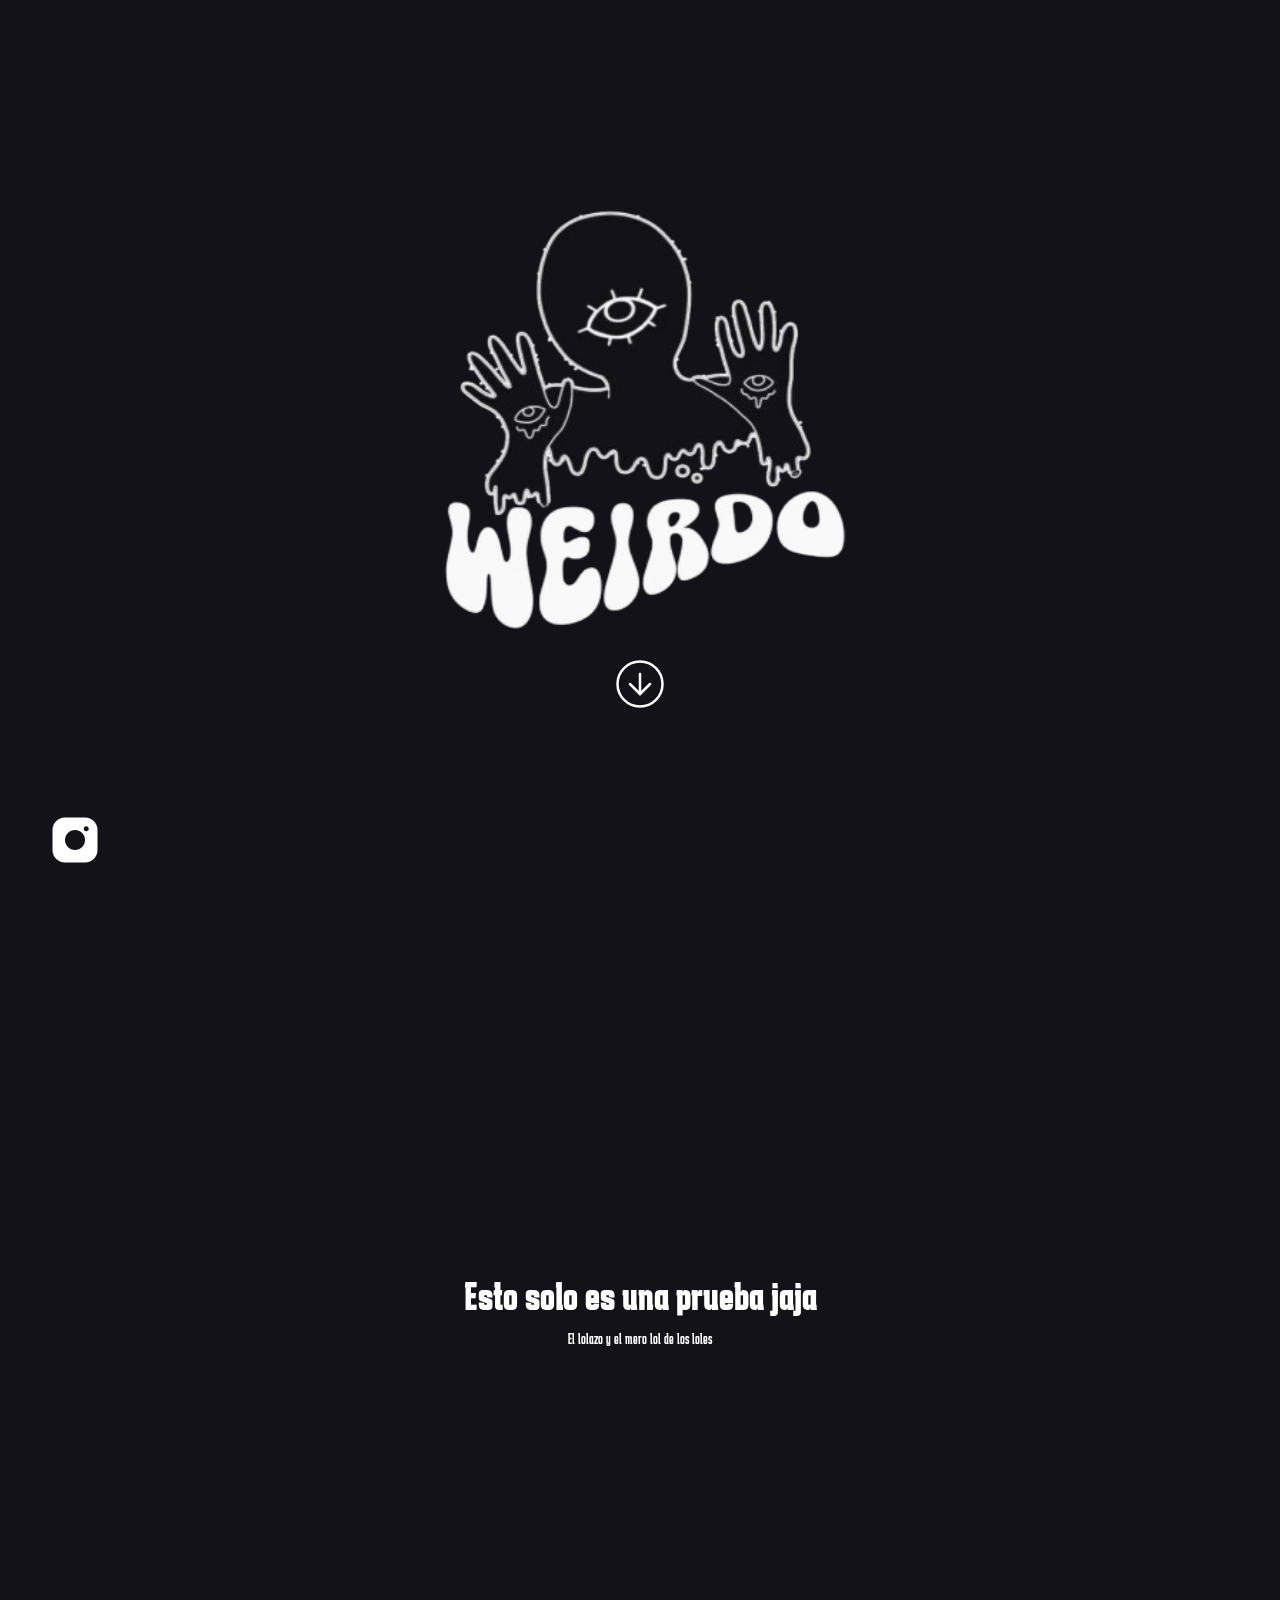
==== index.html @ b2fe61b8 "eliminado mensaje de git" ====
<!DOCTYPE html>
<html lang="en">

<head>
    <meta charset="UTF-8">
    <meta name="viewport" content="width=device-width, initial-scale=1.0">
    <link rel="stylesheet" href="css/normalize.css">
    <link rel="stylesheet" href="style.css">
    <title>Weirdo.Shh</title>
    <link rel="preconnect" href="https://fonts.googleapis.com">
    <link rel="preconnect" href="https://fonts.gstatic.com" crossorigin>
    <link href="https://fonts.googleapis.com/css2?family=Karantina:wght@300;400;700&display=swap" rel="stylesheet">
</head>

<body>
    <!-- Instagram lock-->
    <div>
        <a href="https://www.instagram.com/weirdo.shh/" class="instagram">
            <img class="instagram_image" src="img/icons/instagram.png" alt="instagram">
        </a>
    </div>
    <!-- Landing logo -->
    <section class="landing">
        <img src="img/logo-removebg-preview.png" alt="landing_logo" class="landing_logo">
        <a href="#main" class="landing_boton">
            <svg xmlns="http://www.w3.org/2000/svg" width="60" height="60" viewBox="0 0 24 24" fill="none"
                stroke="currentColor" stroke-width="1" stroke-linecap="round" stroke-linejoin="round"
                class="icon icon-tabler icons-tabler-outline icon-tabler-circle-arrow-down">
                <path stroke="none" d="M0 0h24v24H0z" fill="none" />
                <path d="M3 12a9 9 0 1 0 18 0a9 9 0 0 0 -18 0" />
                <path d="M8 12l4 4" />
                <path d="M12 8v8" />
                <path d="M16 12l-4 4" />
            </svg>
        </a>
    </section>
    <header>
        <nav>
            <img src="img/Weirdo_logo-removebg-preview.png" alt="">
            <a class = "Sobre Nosotros" href="#">Sobre nosotros</a>
            <a class = "" href="#">Productos</a>
            <a class = "Sobre Nosotros" href="#">Buscar</a>
            <a class = "Sobre Nosotros" href="#">Inicio</a>
            <a class = "Sobre Nosotros" href="#">
                <img src="img/icons/shopping-bag.png">
            </a>
        </nav>
    </header>
    <main id="main" class="contenedor">
        <h1>Esto solo es una prueba jaja</h1>
        <p>El lolazo y el mero lol de los loles</p>
    </main>
    <footer>
    </footer>
</body>

</html>
---- style.css ----
:root {
    --primarino: #131218;
    --blanco: #FFF;
    --negro: #000;

    --fuentePrincipal: 'Karantina', cursive;
}

/* apply a natural box layout model to all elements, but allowing components to change */
html {
    box-sizing: border-box;
    font-size: 62.5%;
}

*,
*:before,
*:after {
    box-sizing: inherit;
}
/*Globales*/
body{
    background-color: var(--primarino);
    font-family: var(--fuentePrincipal);
    font-size: 1.6rem;
    line-height: 1.5rem;
    margin: 0; 
    padding: 0;
    color: white;
    scroll-behavior: smooth;
}

a {
    text-decoration: none;
    color: var(--blanco);
}

p{
    color: var(--blanco);
    display: flex; 
    justify-content: center;
}

img{
    max-width: 100%;
}

h1, h2, h3 {
    text-align: center;
    color: var(--blanco);
}

h1 {font-size: 4rem; }
h2 {font-size: 3.2rem; }
h3 {font-size: 2.4rem; }

/*Logo de instagram*/

.instagram {
    position: fixed; 
    bottom: 3rem; 
    left: 4.5rem;
    width: 6rem;
    height: 6rem;
}

.instagram-image {
    width: 50%;
    height: auto; 
    transition: transform 1s ease-in-out;
}

.instagram:hover {
    transform: scale(1.1);
}

/* Sección de Landing */

.landing {
    width: 100%;
    height: 100vh;
    display: flex;
    flex-direction: column;
    justify-content: center;
    align-items: center;
    position: relative;
    z-index: 10;
    transition: opacity 1s ease-in-out;
}

.landing_logo {
    width: 45rem;
    height: 45rem;
}

.landing_boton {
    background-color: none;
    border: none; 
    cursor: pointer;
    margin-top: 2rem;
    animation: bounce 1.5s infinite; 
}

.landing_boton svg {
    width: 6rem;
    height: 6rem; 
    transition: transform 1s;
}

.landing_boton:hover svg{
    transform: scale(1.1);
}

/*animación de la flecha*/

@keyframes bounce {
    0%, 100% { transform: translateY(0);}
    50% {transform: translateY(5px); }
}

header {
    background: rgba(0,0,0,0.8);
    padding: 1rem; 
    width: 100%;
    position: relative;
    top: 0rem; 
    opacity: 0;
    transform: translateY(-5rem);
    transition: opacity 1s ease-in-out, transform 1s ease-in-out;
    z-index: 50;
}

.contenedor {
    min-height: 200vh; 
    padding-top: 10rem; 
}

/*Muestra el header cuando se navega a #main */

/* Transiciones suaves */
/* Hace que la landing desaparezca con efecto de deslizamiento */
#main:target ~ .landing {
    transform: translateY(-100%);
    opacity: 0;
    pointer-events: none;
}

/* Hace que el header aparezca con fade-in y deslizamiento */
#main:target ~ header {
    opacity: 1;
    transform: translateY(0);
    position: fixed; /* Se mantiene en la parte superior */
    top: 0;
    left: 0;
    width: 100%;
    z-index: 50;
}
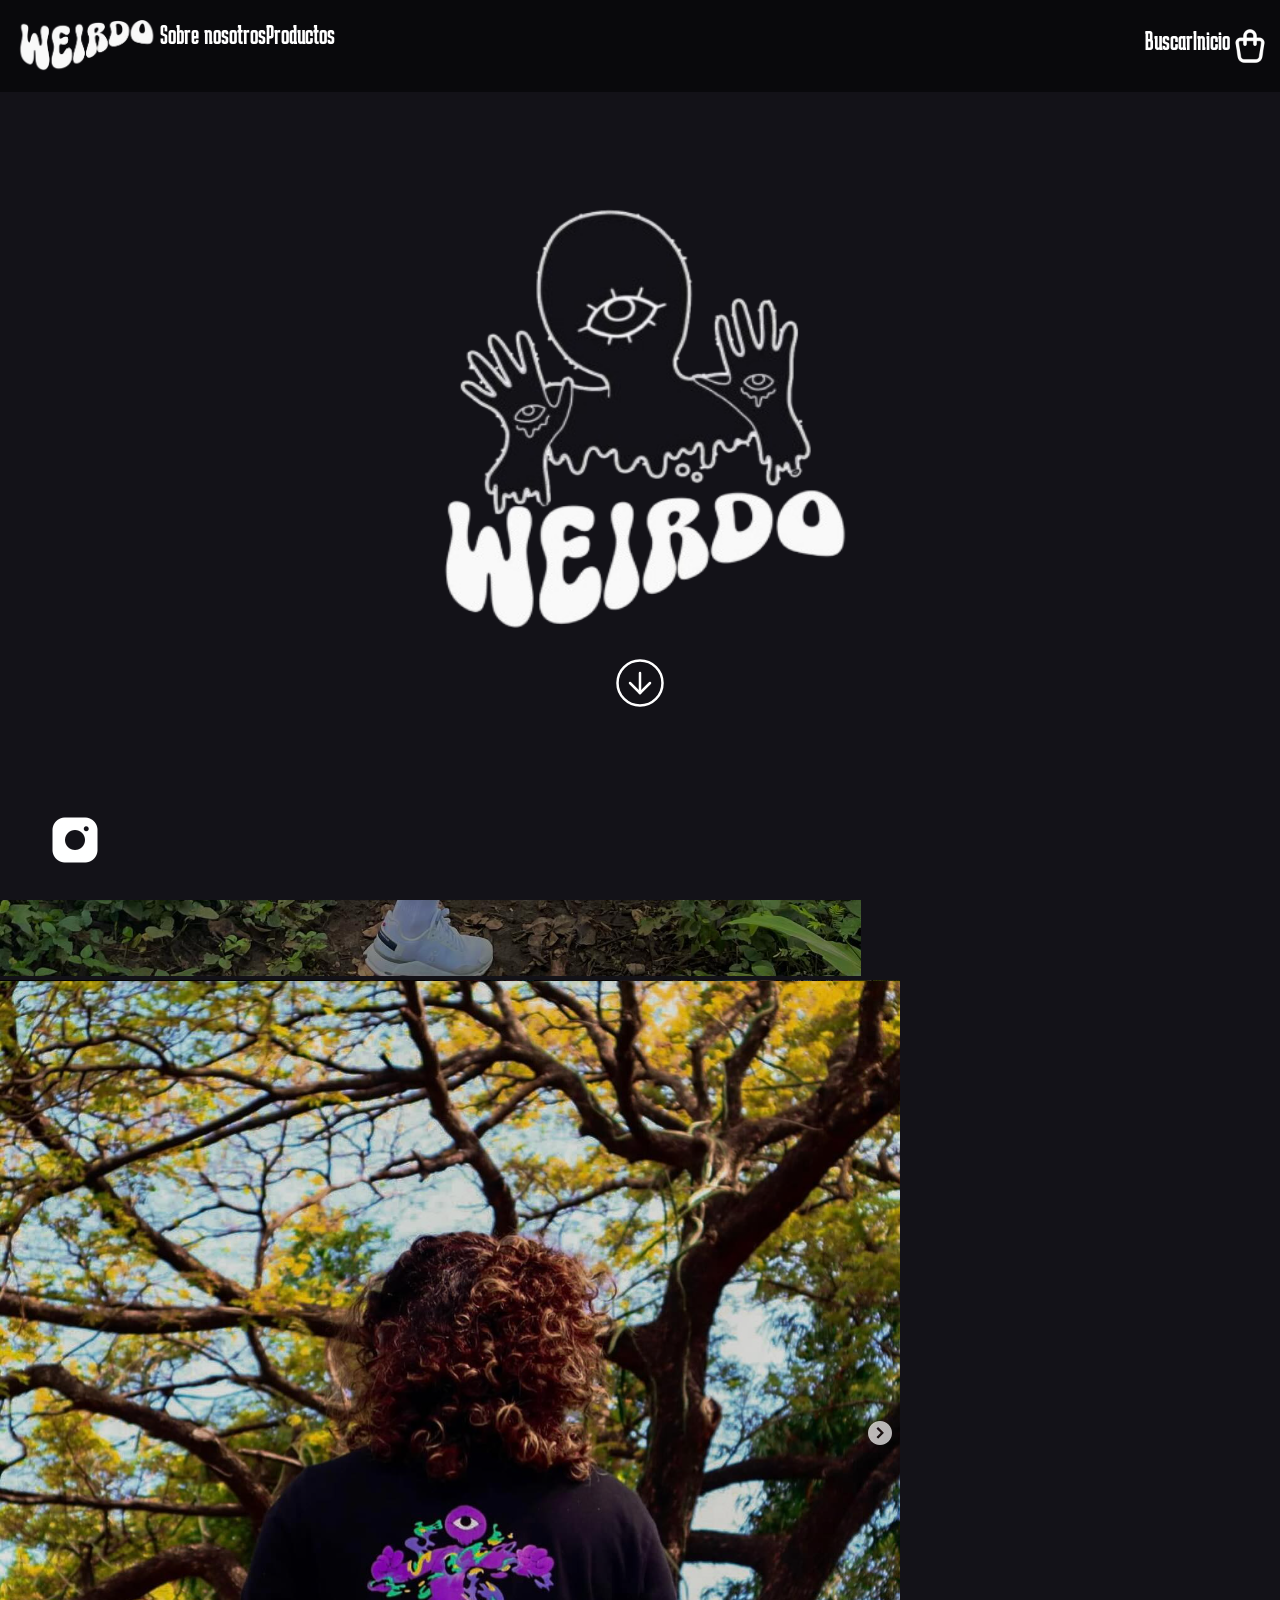
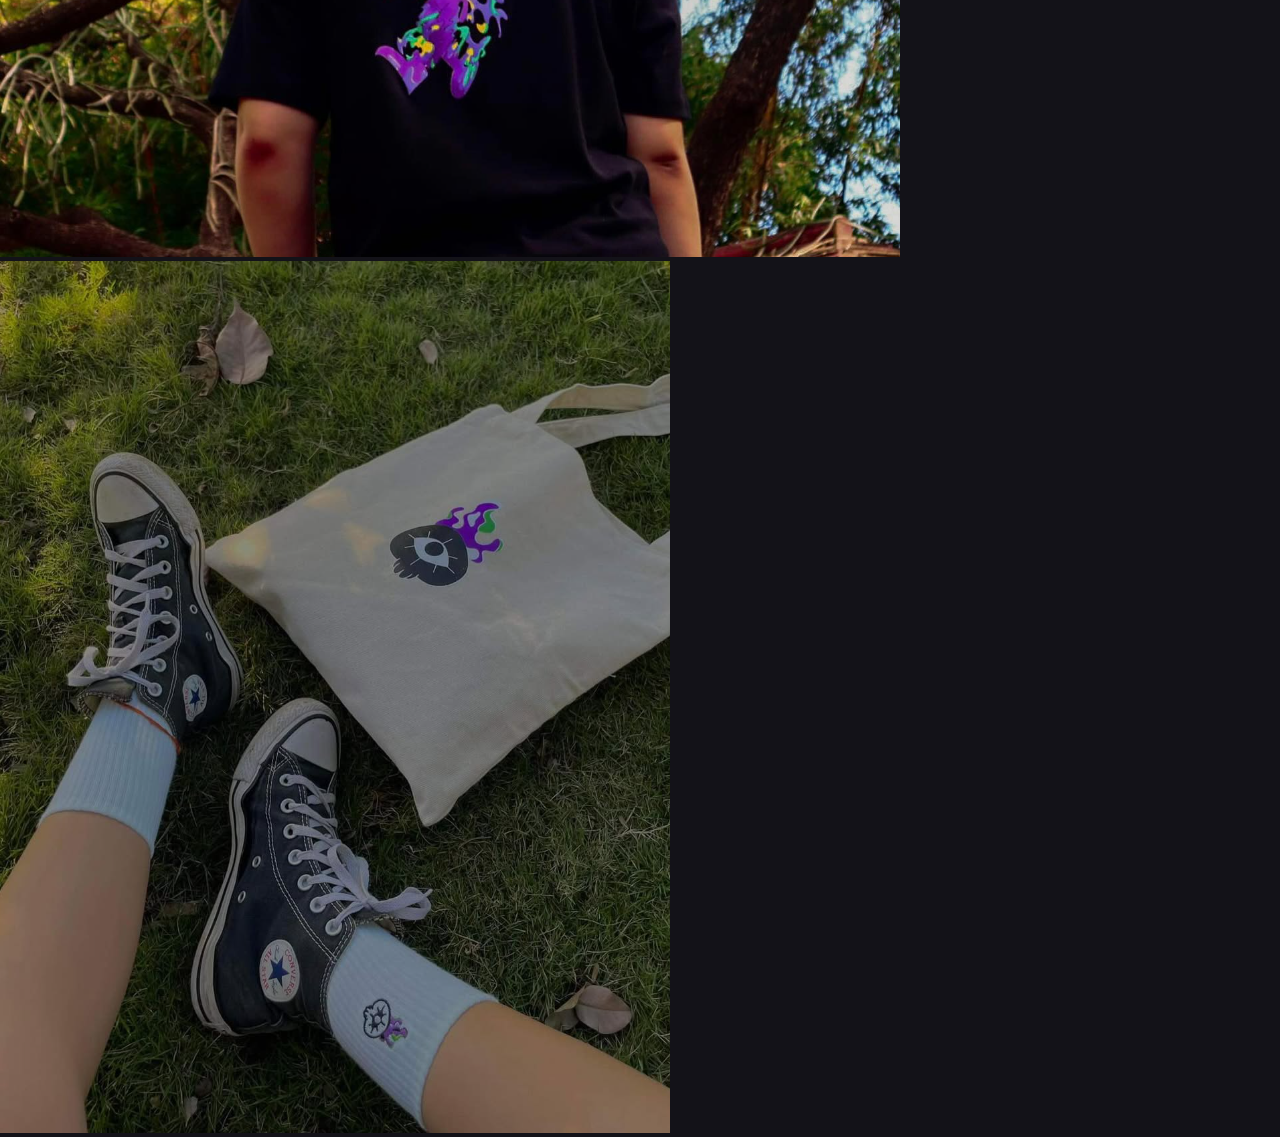
==== commit d2ff3e62: "modificado el header y la disposición del landing page" ====
--- a/index.html
+++ b/index.html
@@ -16,11 +16,11 @@
     <!-- Instagram lock-->
     <div>
         <a href="https://www.instagram.com/weirdo.shh/" class="instagram">
-            <img class="instagram_image" src="img/icons/instagram.png" alt="instagram">
+            <img class="instagram_image" src="img/icons/instagram.png" alt="enlace-instagram">
         </a>
     </div>
     <!-- Landing logo -->
-    <section class="landing">
+    <section class="landing" id = "landing">
         <img src="img/logo-removebg-preview.png" alt="landing_logo" class="landing_logo">
         <a href="#main" class="landing_boton">
             <svg xmlns="http://www.w3.org/2000/svg" width="60" height="60" viewBox="0 0 24 24" fill="none"
@@ -33,22 +33,40 @@
                 <path d="M16 12l-4 4" />
             </svg>
         </a>
+        <div>
+            <a href="https://www.instagram.com/weirdo.shh/" class="instagram">
+                <img class="instagram_image" src="img/icons/instagram.png" alt="enlace-instagram">
+            </a>
+        </div>
     </section>
     <header>
-        <nav>
-            <img src="img/Weirdo_logo-removebg-preview.png" alt="">
-            <a class = "Sobre Nosotros" href="#">Sobre nosotros</a>
-            <a class = "" href="#">Productos</a>
-            <a class = "Sobre Nosotros" href="#">Buscar</a>
-            <a class = "Sobre Nosotros" href="#">Inicio</a>
-            <a class = "Sobre Nosotros" href="#">
-                <img src="img/icons/shopping-bag.png">
-            </a>
+        <nav class = "barra-navegacion">
+            <div class = "seccion-1">
+                <img class = "weirdo-logo" src="img/Weirdo_logo-removebg-preview.png" alt="">
+                <a class = "sobre-nosotros" href="#">Sobre nosotros</a>
+                <a class = "productos" href="#">Productos</a>
+            </div>
+            <div class = "seccion-2">
+                <a class = "buscar" href="#">Buscar</a>
+                <a class = "inicio" href="#">Inicio</a>
+                <a class = "carrito" href="#">
+                    <img src="img/icons/shopping-bag.png">
+                </a>
+            </div>
         </nav>
     </header>
-    <main id="main" class="contenedor">
-        <h1>Esto solo es una prueba jaja</h1>
-        <p>El lolazo y el mero lol de los loles</p>
+    <main id="main-content" class="contenedor">
+        <section class = "contenido-principal">
+            <a href="#">
+                <img src="img/canva 3.png" alt="">
+            </a>
+            <a href="#">
+                <img src="img/canva 1.png" alt="">
+            </a>
+            <a href="#">
+                <img src="img/canva 4.png" alt="">
+            </a>
+        </section>
     </main>
     <footer>
     </footer>
--- a/style.css
+++ b/style.css
@@ -10,6 +10,7 @@
 html {
     box-sizing: border-box;
     font-size: 62.5%;
+    scroll-behavior: smooth;
 }
 
 *,
@@ -19,19 +20,18 @@
 }
 /*Globales*/
 body{
+    margin: 0;
+    padding: 0;
     background-color: var(--primarino);
     font-family: var(--fuentePrincipal);
+    color: var(--blanco);
     font-size: 1.6rem;
-    line-height: 1.5rem;
-    margin: 0; 
-    padding: 0;
-    color: white;
-    scroll-behavior: smooth;
 }
 
 a {
     text-decoration: none;
     color: var(--blanco);
+    font-size: 2.8rem;
 }
 
 p{
@@ -69,21 +69,21 @@
     transition: transform 1s ease-in-out;
 }
 
-.instagram:hover {
+.instagram:hover .instagram_image{
     transform: scale(1.1);
 }
 
 /* Sección de Landing */
 
 .landing {
+    position: fixed;
     width: 100%;
     height: 100vh;
     display: flex;
-    flex-direction: column;
     justify-content: center;
     align-items: center;
-    position: relative;
-    z-index: 10;
+    flex-direction: column;
+    background-color: var(--primarino);
     transition: opacity 1s ease-in-out;
 }
 
@@ -93,8 +93,6 @@
 }
 
 .landing_boton {
-    background-color: none;
-    border: none; 
     cursor: pointer;
     margin-top: 2rem;
     animation: bounce 1.5s infinite; 
@@ -103,7 +101,7 @@
 .landing_boton svg {
     width: 6rem;
     height: 6rem; 
-    transition: transform 1s;
+    transition: transform 0.5 ease-in-out;
 }
 
 .landing_boton:hover svg{
@@ -117,16 +115,27 @@
     50% {transform: translateY(5px); }
 }
 
+/*header */
+
 header {
-    background: rgba(0,0,0,0.8);
+    background: rgba(0,0,0,0.5); 
+    width: 100%;
+    position: fixed;
+    top: 0; 
     padding: 1rem; 
-    width: 100%;
-    position: relative;
-    top: 0rem; 
-    opacity: 0;
-    transform: translateY(-5rem);
-    transition: opacity 1s ease-in-out, transform 1s ease-in-out;
     z-index: 50;
+}
+
+header .barra-navegacion {
+    display: flex;
+    justify-content: space-between;
+    align-items: center;
+    padding: 1rem 0;
+}
+
+.carrito {
+    height: 4rem;
+    width: 4rem;
 }
 
 .contenedor {
@@ -134,23 +143,19 @@
     padding-top: 10rem; 
 }
 
-/*Muestra el header cuando se navega a #main */
-
-/* Transiciones suaves */
-/* Hace que la landing desaparezca con efecto de deslizamiento */
-#main:target ~ .landing {
-    transform: translateY(-100%);
-    opacity: 0;
-    pointer-events: none;
+.seccion-1{
+    display: flex;
+}
+.seccion-2{
+    display: flex;
+}
+.seccion-1 .weirdo-logo {
+    width: 15rem;
+    height: auto;
 }
 
-/* Hace que el header aparezca con fade-in y deslizamiento */
-#main:target ~ header {
-    opacity: 1;
-    transform: translateY(0);
-    position: fixed; /* Se mantiene en la parte superior */
-    top: 0;
-    left: 0;
+.seccion-2 .carrito img{
     width: 100%;
-    z-index: 50;
-}+    height: auto;
+}
+
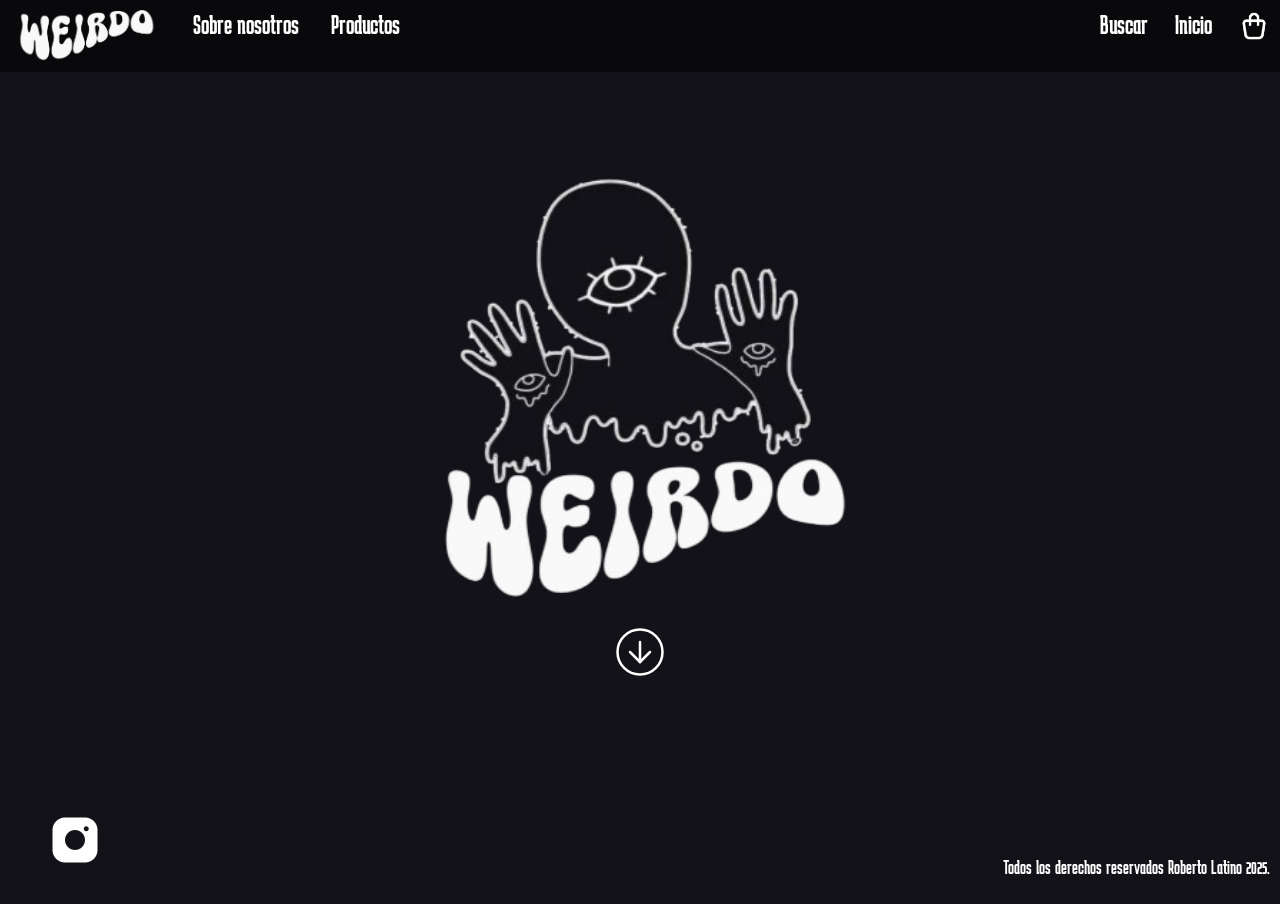
==== commit b9735c6f: "añadiendo el grid principal, corrigiendo el estilo del splashscreen y corrigiendo la organización de" ====
--- a/index.html
+++ b/index.html
@@ -5,7 +5,7 @@
     <meta charset="UTF-8">
     <meta name="viewport" content="width=device-width, initial-scale=1.0">
     <link rel="stylesheet" href="css/normalize.css">
-    <link rel="stylesheet" href="style.css">
+    <link rel="stylesheet" href="CSS/style.css">
     <title>Weirdo.Shh</title>
     <link rel="preconnect" href="https://fonts.googleapis.com">
     <link rel="preconnect" href="https://fonts.gstatic.com" crossorigin>
@@ -13,57 +13,64 @@
 </head>
 
 <body>
-    <!-- Instagram lock-->
-    <div>
-        <a href="https://www.instagram.com/weirdo.shh/" class="instagram">
-            <img class="instagram_image" src="img/icons/instagram.png" alt="enlace-instagram">
-        </a>
-    </div>
-    <!-- Landing logo -->
-    <section class="landing" id = "landing">
-        <img src="img/logo-removebg-preview.png" alt="landing_logo" class="landing_logo">
-        <a href="#main" class="landing_boton">
-            <svg xmlns="http://www.w3.org/2000/svg" width="60" height="60" viewBox="0 0 24 24" fill="none"
-                stroke="currentColor" stroke-width="1" stroke-linecap="round" stroke-linejoin="round"
-                class="icon icon-tabler icons-tabler-outline icon-tabler-circle-arrow-down">
-                <path stroke="none" d="M0 0h24v24H0z" fill="none" />
-                <path d="M3 12a9 9 0 1 0 18 0a9 9 0 0 0 -18 0" />
-                <path d="M8 12l4 4" />
-                <path d="M12 8v8" />
-                <path d="M16 12l-4 4" />
-            </svg>
-        </a>
-        <div>
+    <!--splashscreen-->
+    <section class = "splashscreen">
+        <!--landing logo -->
+        <div class="logo">
+            <img src="img/logo-removebg-preview.png" alt="logotipo" class="logo_img">
+            <a href="#main" class="logo_boton">
+                <svg xmlns="http://www.w3.org/2000/svg" width="60" height="60" viewBox="0 0 24 24" fill="none"
+                    stroke="currentColor" stroke-width="1" stroke-linecap="round" stroke-linejoin="round"
+                    class="icon icon-tabler icons-tabler-outline icon-tabler-circle-arrow-down">
+                    <path stroke="none" d="M0 0h24v24H0z" fill="none" />
+                    <path d="M3 12a9 9 0 1 0 18 0a9 9 0 0 0 -18 0" />
+                    <path d="M8 12l4 4" />
+                    <path d="M12 8v8" />
+                    <path d="M16 12l-4 4" />
+                </svg>
+            </a>
+        </div>
+        <!--FIN landing logo -->
+        <!--instagram lock-->
+        <div class = "instagram">
             <a href="https://www.instagram.com/weirdo.shh/" class="instagram">
                 <img class="instagram_image" src="img/icons/instagram.png" alt="enlace-instagram">
             </a>
         </div>
+        <!--FIN instagram lock-->
+        <!--derechos reservados-->
+        <div class = "derechos-reservados">
+            <p>Todos los derechos reservados Roberto Latino 2025.</p>
+        </div>
+        <!--FIN derechos reservados-->
     </section>
+    <!--FIN splashscreen-->
+
     <header>
-        <nav class = "barra-navegacion">
-            <div class = "seccion-1">
-                <img class = "weirdo-logo" src="img/Weirdo_logo-removebg-preview.png" alt="">
-                <a class = "sobre-nosotros" href="#">Sobre nosotros</a>
-                <a class = "productos" href="#">Productos</a>
+        <nav class="barra-navegacion">
+            <div class="seccion-1">
+                <img class="weirdo-logo" src="img/Weirdo_logo-removebg-preview.png" alt="">
+                <a class="sobre-nosotros" href="#">Sobre nosotros</a>
+                <a class="productos" href="#">Productos</a>
             </div>
-            <div class = "seccion-2">
-                <a class = "buscar" href="#">Buscar</a>
-                <a class = "inicio" href="#">Inicio</a>
-                <a class = "carrito" href="#">
+            <div class="seccion-2">
+                <a class="buscar" href="#">Buscar</a>
+                <a class="inicio" href="#">Inicio</a>
+                <a class="carrito" href="#">
                     <img src="img/icons/shopping-bag.png">
                 </a>
             </div>
         </nav>
     </header>
-    <main id="main-content" class="contenedor">
-        <section class = "contenido-principal">
-            <a href="#">
+    <main>
+        <section class="contenedor-p">
+            <a class="contenedor-p_img" href="#">
                 <img src="img/canva 3.png" alt="">
             </a>
-            <a href="#">
+            <a class="contenedor-p_img" href="#">
                 <img src="img/canva 1.png" alt="">
             </a>
-            <a href="#">
+            <a class="contenedor-p_img" href="#">
                 <img src="img/canva 4.png" alt="">
             </a>
         </section>
--- a/CSS/style.css
+++ b/CSS/style.css
@@ -0,0 +1,191 @@
+:root {
+    --primarino: #131218;
+    --blanco: #FFF;
+    --negro: #000;
+
+    --fuentePrincipal: 'Karantina', cursive;
+}
+
+/* apply a natural box layout model to all elements, but allowing components to change */
+html {
+    box-sizing: border-box;
+    font-size: 62.5%;
+    scroll-behavior: smooth;
+}
+
+*,
+*:before,
+*:after {
+    box-sizing: inherit;
+}
+/*Globales*/
+body{
+    margin: 0;
+    padding: 0;
+    background-color: var(--primarino);
+    font-family: var(--fuentePrincipal);
+    color: var(--blanco);
+    font-size: 1.6rem;
+}
+
+a {
+    text-decoration: none;
+    color: var(--blanco);
+    font-size: 2.8rem;
+}
+
+p{  
+    font-size: 2rem;
+    color: var(--blanco);
+}
+
+img{
+    max-width: 100%;
+}
+
+h1, h2, h3 {
+    text-align: center;
+    color: var(--blanco);
+}
+
+h1 {font-size: 4rem; }
+h2 {font-size: 3.2rem; }
+h3 {font-size: 2.4rem; }
+
+/* Sección de Landing */
+.splashscreen{
+    position: fixed;
+    background-color: var(--primarino);
+    width: 100%;
+    height: 100vh;
+
+}
+
+.logo {
+    display: flex;
+    flex-direction: column;
+    justify-content: center;
+    align-items: center;
+    height: 93%;
+    width: 100%;
+    transition: opacity 1s ease-in-out;
+}
+
+.logo_img {
+    width: 45rem;
+    height: 45rem;
+}
+
+.logo_boton {
+    cursor: pointer;
+    margin-top: 2rem;
+    animation: bounce 1.5s infinite; 
+}
+
+.landing_boton svg {
+    width: 6rem;
+    height: 6rem; 
+    transition: transform 0.5 ease-in-out;
+}
+
+.landing_boton:hover svg{
+    transform: scale(1.1);
+}
+
+/*animación de la flecha*/
+
+@keyframes bounce {
+    0%, 100% { transform: translateY(0);}
+    50% {transform: translateY(5px); }
+}
+
+/*Logo de instagram*/
+
+.instagram {
+    position: fixed; 
+    bottom: 3rem; 
+    left: 4.5rem;
+    width: 6rem;
+    height: 6rem;
+}
+
+.instagram-image {
+    width: 50%;
+    height: auto; 
+    transition: transform 1s ease-in-out;
+}
+
+.instagram:hover .instagram_image{
+    transform: scale(1.1);
+}
+
+/* Derechos Reservados */
+
+.derechos-reservados{
+    display: flex;
+    justify-content: flex-end;
+    padding-right: 1rem;
+}
+
+
+/*header */
+
+header {
+    background: rgba(0,0,0,0.5); 
+    width: 100%;
+    position: fixed;
+    top: 0; 
+    padding:0; 
+    z-index: 50;
+}
+
+header .barra-navegacion {
+    display: flex;
+    justify-content: space-between;
+    padding: 1rem 0;
+}
+
+.contenedor {
+    min-height: 200vh; 
+    padding-top: 10rem; 
+}
+
+.seccion-1{
+    display: flex;
+    width: 40rem;
+    justify-content: space-between;
+    padding-left: 1rem;
+}
+
+.seccion-1 .weirdo-logo {
+    width: 15rem;
+    height: auto;
+}
+
+.seccion-2{
+    display: flex;
+    width: 18rem;
+    justify-content: space-between;
+    padding-right: 1rem;
+}
+
+.seccion-2 .carrito img{
+    width: 3.2rem;
+    height: 3.2rem;
+}
+
+/*primera sección*/
+
+.contenedor-p{
+    display: grid;
+    grid-template-columns: repeat(3,1fr);
+    width: 100%;
+    height: 100vh;
+
+}
+
+.contenedor-p_img img{
+    width: 100%;
+    height: 100%;
+    object-fit: cover;
+}
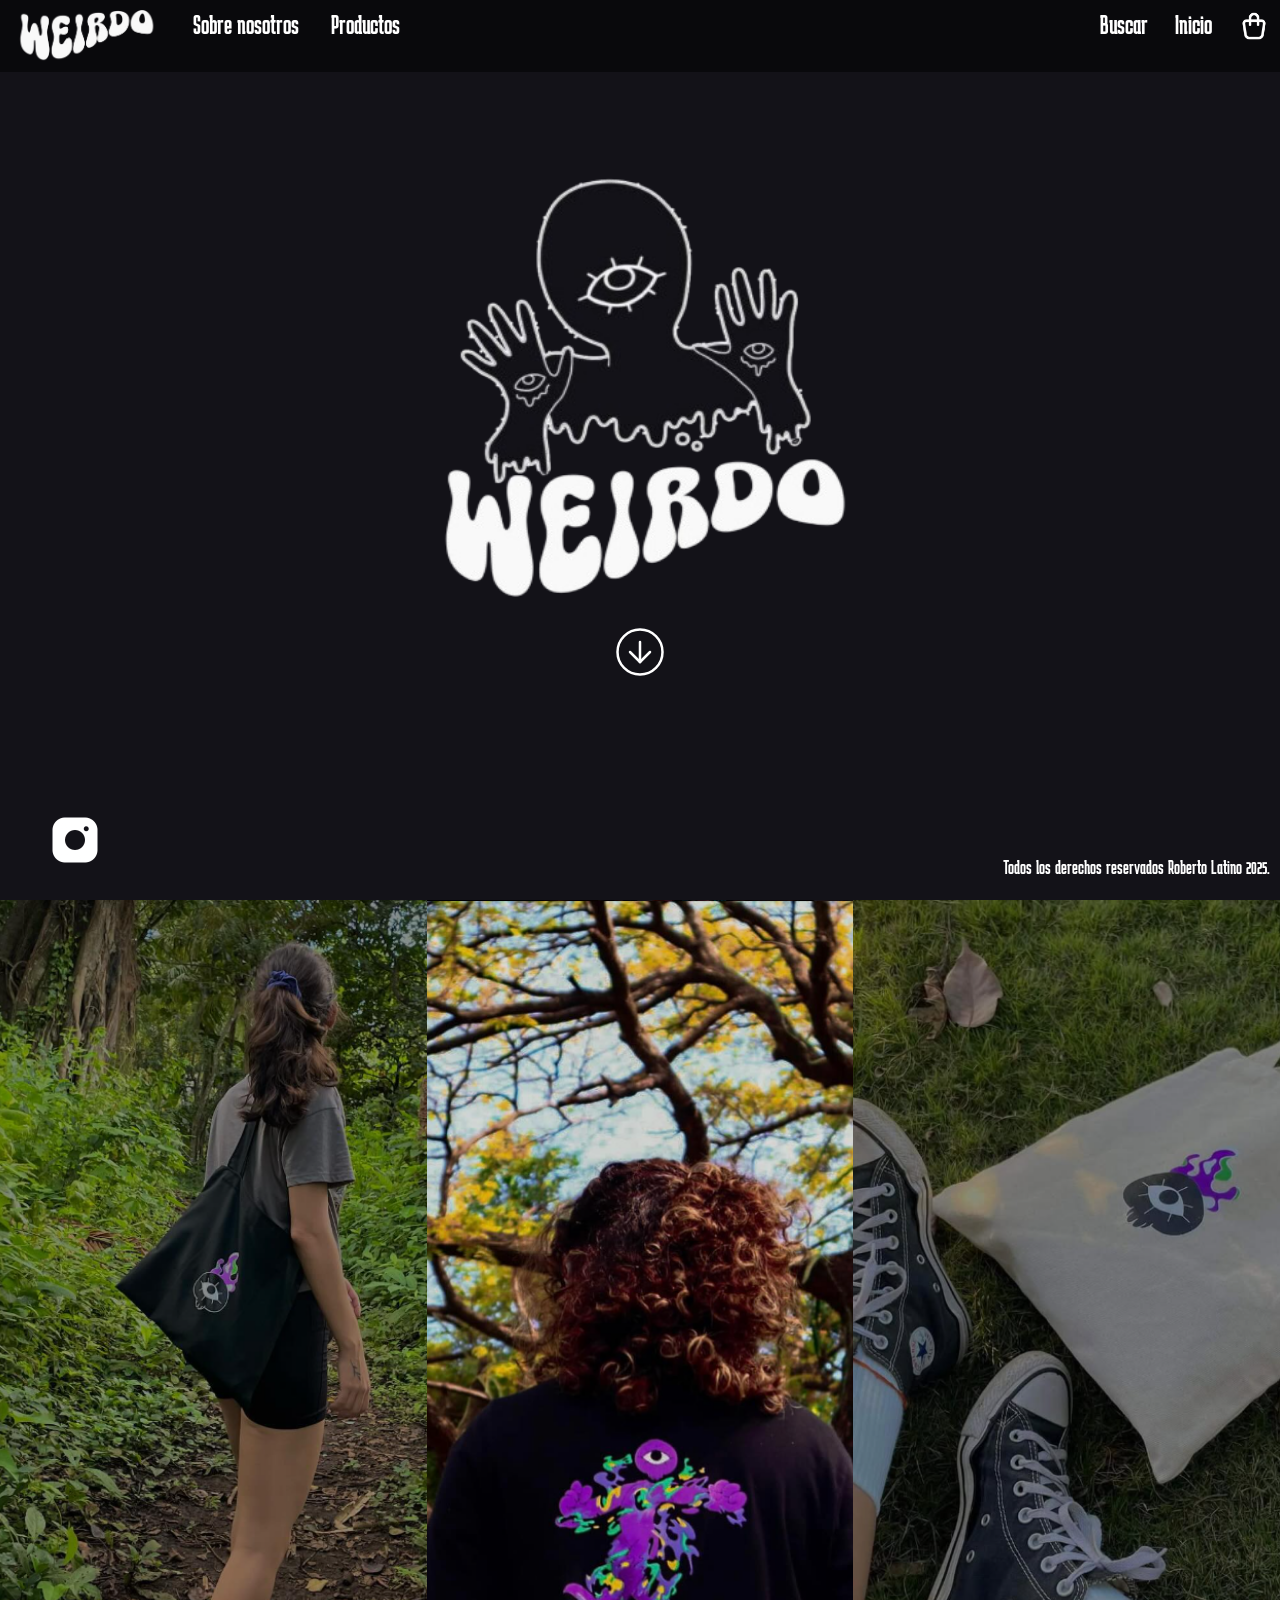
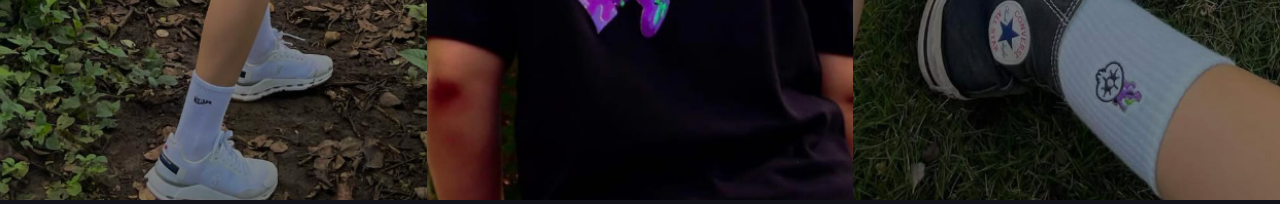
==== commit b1600055: "revisando header y creando un nuevo archivo html para al splashscreen" ====
--- a/index.html
+++ b/index.html
@@ -4,7 +4,7 @@
 <head>
     <meta charset="UTF-8">
     <meta name="viewport" content="width=device-width, initial-scale=1.0">
-    <link rel="stylesheet" href="css/normalize.css">
+    <link rel="stylesheet" href="CSS/normalize.css">
     <link rel="stylesheet" href="CSS/style.css">
     <title>Weirdo.Shh</title>
     <link rel="preconnect" href="https://fonts.googleapis.com">
@@ -46,7 +46,7 @@
     </section>
     <!--FIN splashscreen-->
 
-    <header>
+    <header class="hidden">
         <nav class="barra-navegacion">
             <div class="seccion-1">
                 <img class="weirdo-logo" src="img/Weirdo_logo-removebg-preview.png" alt="">
--- a/CSS/style.css
+++ b/CSS/style.css
@@ -54,7 +54,7 @@
 
 /* Sección de Landing */
 .splashscreen{
-    position: fixed;
+    position: relative;
     background-color: var(--primarino);
     width: 100%;
     height: 100vh;
@@ -181,7 +181,6 @@
     grid-template-columns: repeat(3,1fr);
     width: 100%;
     height: 100vh;
-
 }
 
 .contenedor-p_img img{
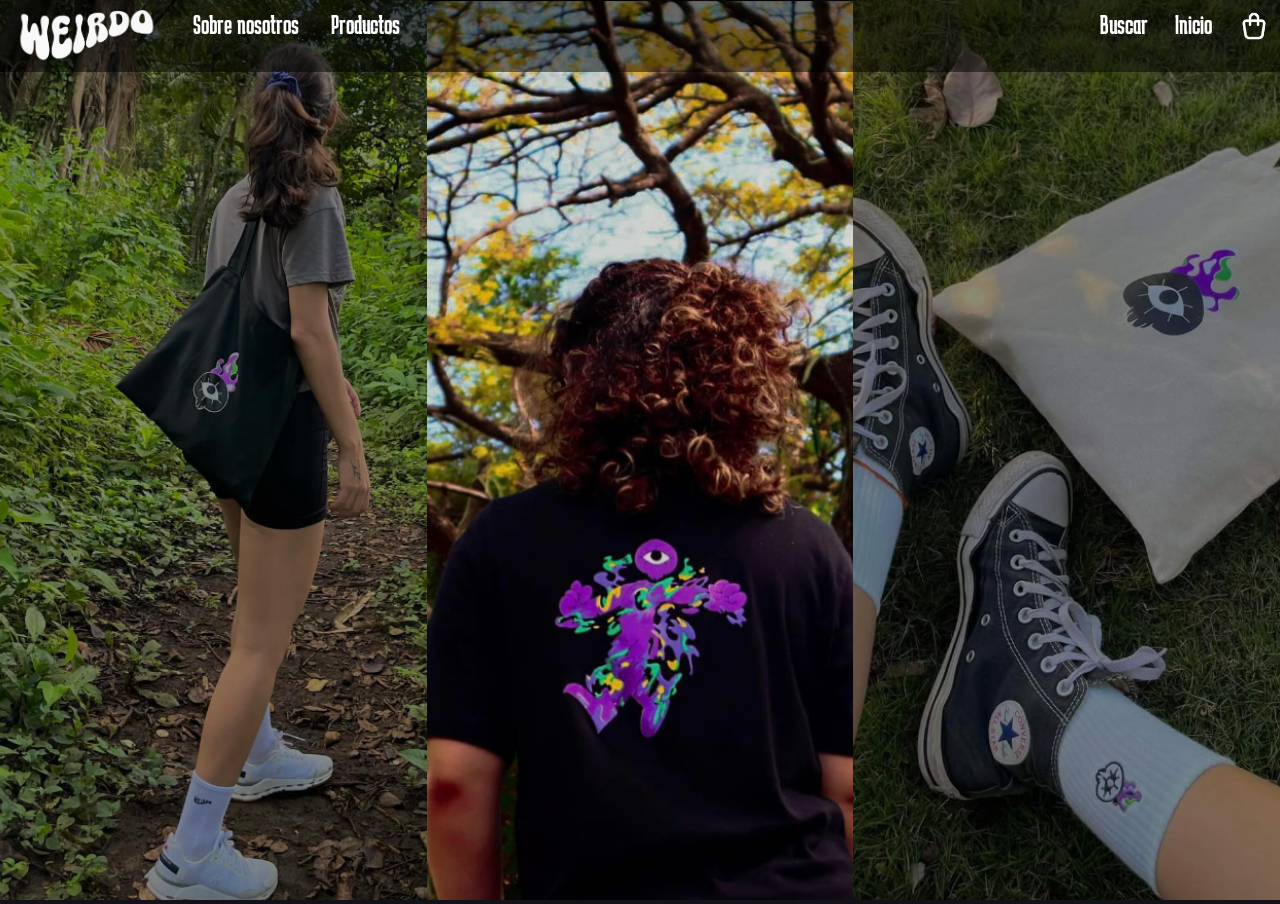
==== commit d8b2af21: "modificando el splashscreen" ====
--- a/index.html
+++ b/index.html
@@ -11,40 +11,6 @@
     <link rel="preconnect" href="https://fonts.gstatic.com" crossorigin>
     <link href="https://fonts.googleapis.com/css2?family=Karantina:wght@300;400;700&display=swap" rel="stylesheet">
 </head>
-
-<body>
-    <!--splashscreen-->
-    <section class = "splashscreen">
-        <!--landing logo -->
-        <div class="logo">
-            <img src="img/logo-removebg-preview.png" alt="logotipo" class="logo_img">
-            <a href="#main" class="logo_boton">
-                <svg xmlns="http://www.w3.org/2000/svg" width="60" height="60" viewBox="0 0 24 24" fill="none"
-                    stroke="currentColor" stroke-width="1" stroke-linecap="round" stroke-linejoin="round"
-                    class="icon icon-tabler icons-tabler-outline icon-tabler-circle-arrow-down">
-                    <path stroke="none" d="M0 0h24v24H0z" fill="none" />
-                    <path d="M3 12a9 9 0 1 0 18 0a9 9 0 0 0 -18 0" />
-                    <path d="M8 12l4 4" />
-                    <path d="M12 8v8" />
-                    <path d="M16 12l-4 4" />
-                </svg>
-            </a>
-        </div>
-        <!--FIN landing logo -->
-        <!--instagram lock-->
-        <div class = "instagram">
-            <a href="https://www.instagram.com/weirdo.shh/" class="instagram">
-                <img class="instagram_image" src="img/icons/instagram.png" alt="enlace-instagram">
-            </a>
-        </div>
-        <!--FIN instagram lock-->
-        <!--derechos reservados-->
-        <div class = "derechos-reservados">
-            <p>Todos los derechos reservados Roberto Latino 2025.</p>
-        </div>
-        <!--FIN derechos reservados-->
-    </section>
-    <!--FIN splashscreen-->
 
     <header class="hidden">
         <nav class="barra-navegacion">
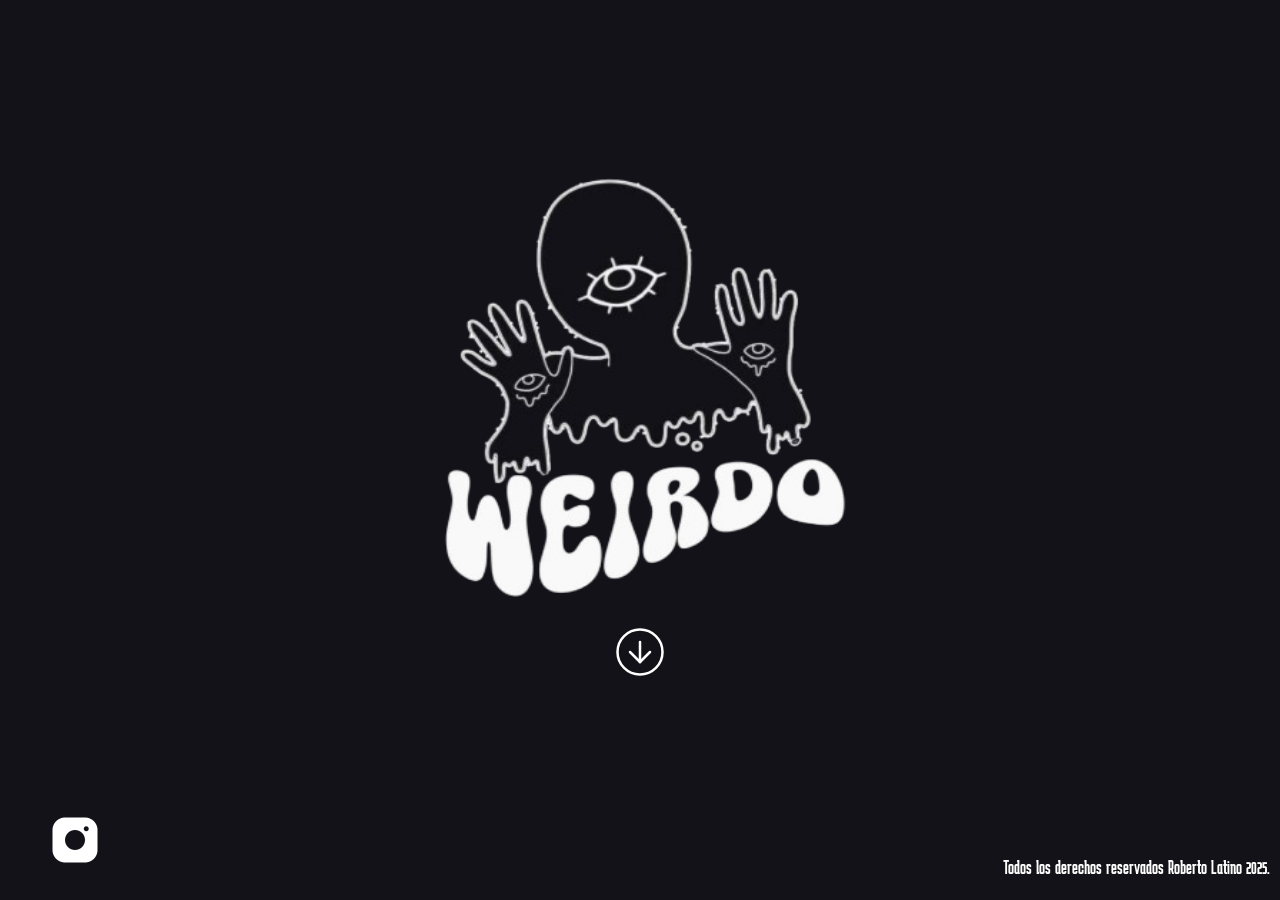
==== commit 876c4aa1: "arreglando la esctructura del splashscreen" ====
--- a/index.html
+++ b/index.html
@@ -1,48 +1,47 @@
 <!DOCTYPE html>
 <html lang="en">
-
 <head>
     <meta charset="UTF-8">
     <meta name="viewport" content="width=device-width, initial-scale=1.0">
+    <title>weirdoshh</title>
     <link rel="stylesheet" href="CSS/normalize.css">
     <link rel="stylesheet" href="CSS/style.css">
-    <title>Weirdo.Shh</title>
     <link rel="preconnect" href="https://fonts.googleapis.com">
     <link rel="preconnect" href="https://fonts.gstatic.com" crossorigin>
     <link href="https://fonts.googleapis.com/css2?family=Karantina:wght@300;400;700&display=swap" rel="stylesheet">
 </head>
-
-    <header class="hidden">
-        <nav class="barra-navegacion">
-            <div class="seccion-1">
-                <img class="weirdo-logo" src="img/Weirdo_logo-removebg-preview.png" alt="">
-                <a class="sobre-nosotros" href="#">Sobre nosotros</a>
-                <a class="productos" href="#">Productos</a>
-            </div>
-            <div class="seccion-2">
-                <a class="buscar" href="#">Buscar</a>
-                <a class="inicio" href="#">Inicio</a>
-                <a class="carrito" href="#">
-                    <img src="img/icons/shopping-bag.png">
-                </a>
-            </div>
-        </nav>
-    </header>
-    <main>
-        <section class="contenedor-p">
-            <a class="contenedor-p_img" href="#">
-                <img src="img/canva 3.png" alt="">
+<body>
+    <!--splashscreen-->
+    <section class = "splashscreen">
+        <!--landing logo -->
+        <div class="logo">
+            <img src="img/logo-removebg-preview.png" alt="logotipo" class="logo_img">
+            <a href="index.html" class="logo_boton">
+                <svg xmlns="http://www.w3.org/2000/svg" width="60" height="60" viewBox="0 0 24 24" fill="none"
+                    stroke="currentColor" stroke-width="1" stroke-linecap="round" stroke-linejoin="round"
+                    class="icon icon-tabler icons-tabler-outline icon-tabler-circle-arrow-down">
+                    <path stroke="none" d="M0 0h24v24H0z" fill="none" />
+                    <path d="M3 12a9 9 0 1 0 18 0a9 9 0 0 0 -18 0" />
+                    <path d="M8 12l4 4" />
+                    <path d="M12 8v8" />
+                    <path d="M16 12l-4 4" />
+                </svg>
             </a>
-            <a class="contenedor-p_img" href="#">
-                <img src="img/canva 1.png" alt="">
+        </div>
+        <!--FIN landing logo -->
+        <!--instagram lock-->
+        <div class = "instagram">
+            <a href="https://www.instagram.com/weirdo.shh/" class="instagram">
+                <img class="instagram_image" src="img/icons/instagram.png" alt="enlace-instagram">
             </a>
-            <a class="contenedor-p_img" href="#">
-                <img src="img/canva 4.png" alt="">
-            </a>
-        </section>
-    </main>
-    <footer>
-    </footer>
+        </div>
+        <!--FIN instagram lock-->
+        <!--derechos reservados-->
+        <div class = "derechos-reservados">
+            <p>Todos los derechos reservados Roberto Latino 2025.</p>
+        </div>
+        <!--FIN derechos reservados-->
+    </section>
+    <!--FIN splashscreen-->
 </body>
-
 </html>
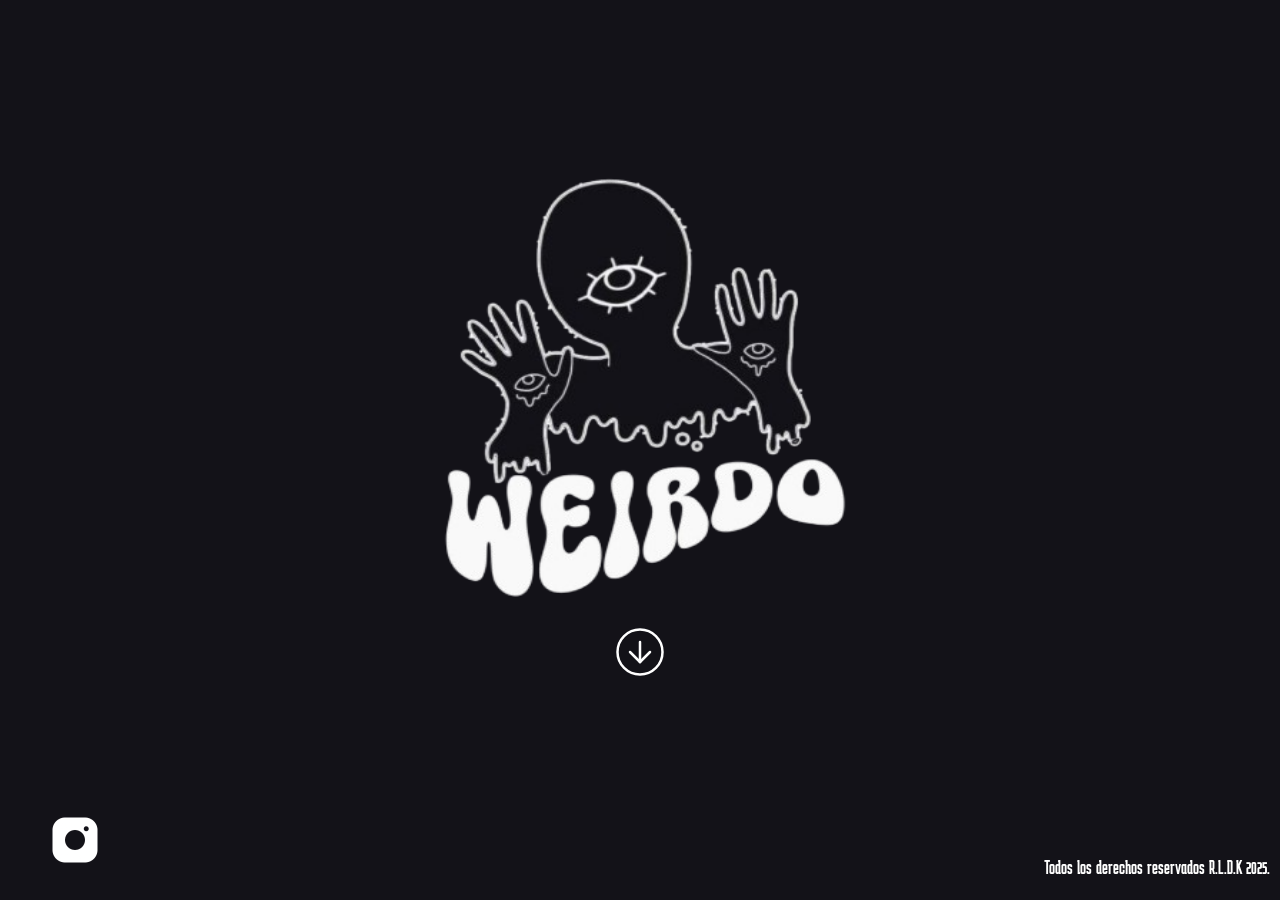
==== commit 3110d2a7: "Adding the about us section" ====
--- a/index.html
+++ b/index.html
@@ -16,7 +16,7 @@
         <!--landing logo -->
         <div class="logo">
             <img src="img/logo-removebg-preview.png" alt="logotipo" class="logo_img">
-            <a href="index.html" class="logo_boton">
+            <a href="home.html" class="logo_boton">
                 <svg xmlns="http://www.w3.org/2000/svg" width="60" height="60" viewBox="0 0 24 24" fill="none"
                     stroke="currentColor" stroke-width="1" stroke-linecap="round" stroke-linejoin="round"
                     class="icon icon-tabler icons-tabler-outline icon-tabler-circle-arrow-down">
@@ -38,7 +38,7 @@
         <!--FIN instagram lock-->
         <!--derechos reservados-->
         <div class = "derechos-reservados">
-            <p>Todos los derechos reservados Roberto Latino 2025.</p>
+            <p>Todos los derechos reservados R.L.D.K 2025.</p>
         </div>
         <!--FIN derechos reservados-->
     </section>
--- a/CSS/style.css
+++ b/CSS/style.css
@@ -4,6 +4,8 @@
     --negro: #000;
 
     --fuentePrincipal: 'Karantina', cursive;
+    --fuenteSecundaria: "Rubik Doodle Shadow", system-ui;
+
 }
 
 /* apply a natural box layout model to all elements, but allowing components to change */
@@ -31,7 +33,7 @@
 a {
     text-decoration: none;
     color: var(--blanco);
-    font-size: 2.8rem;
+    font-size: 2.9rem;
 }
 
 p{  
@@ -112,10 +114,11 @@
 .instagram-image {
     width: 50%;
     height: auto; 
-    transition: transform 1s ease-in-out;
+    transition: transform 0.3s ease-in-out, background-color 0.3s ease-in-out;
 }
 
 .instagram:hover .instagram_image{
+    transition: transform 0.3s ease-in-out, background-color 0.3s ease-in-out;
     transform: scale(1.1);
 }
 
@@ -131,45 +134,42 @@
 /*header */
 
 header {
-    background: rgba(0,0,0,0.5); 
-    width: 100%;
+    background: linear-gradient(to bottom, rgba(0, 0, 0, 1), rgba(0, 0, 0, 0)); 
     position: fixed;
-    top: 0; 
-    padding:0; 
-    z-index: 50;
-}
-
-header .barra-navegacion {
-    display: flex;
-    justify-content: space-between;
-    padding: 1rem 0;
-}
-
-.contenedor {
-    min-height: 200vh; 
-    padding-top: 10rem; 
-}
-
-.seccion-1{
-    display: flex;
-    width: 40rem;
-    justify-content: space-between;
-    padding-left: 1rem;
-}
-
-.seccion-1 .weirdo-logo {
-    width: 15rem;
+    width: 100%;
+    height: 8rem;
+    top: 0;
+}
+
+.barra-navegacion {
+    display: flex;
+    justify-content: space-evenly;
+    height: 100%;
+}
+
+.barra-navegacion a {
+    display: flex;
+    justify-content: center;
+    padding-top: 2rem;
+    height: 100%;
+    width: 100%;
+    color: var(--blanco);
+    transition: transform 0.3s ease-in-out, background-color 0.3s ease-in-out;
+}
+
+.barra-navegacion a:hover {
+    transform: scale(1.1);
+    background-color: rgba(255, 255, 255, 0.1);
+    transition: transform 0.3s ease-in-out, background-color 0.3s ease-in-out;
+}
+
+.weirdo-logo {
+    width: 25rem;
     height: auto;
-}
-
-.seccion-2{
-    display: flex;
-    width: 18rem;
-    justify-content: space-between;
-    padding-right: 1rem;
-}
-
-.seccion-2 .carrito img{
+    padding-top: 1rem;
+}
+
+.carrito img {
     width: 3.2rem;
     height: 3.2rem;
 }
@@ -188,3 +188,51 @@
     height: 100%;
     object-fit: cover;
 }
+
+footer{
+    width: 100%;
+    background-color: var
+    (--primarino);
+    color: var(--blanco);
+    padding: 1rem;
+    display: flex;
+    justify-content: center;
+}
+
+/* SECCIÓN SOBRE MI */
+
+.sobre-mi {
+    display: flex;
+    width: 100%;
+    height: 100vh;
+}
+.sobre-mi_img img {
+    width: 852px;
+    height: 885px;
+}
+
+.sobre-mi_descripcion {
+    width: 950px;
+    height: 750px;
+    background-color: rgba(102, 102, 102, 0.2);
+    border-radius: 50px;
+    bottom: 30px;
+    margin-left: 3rem;
+    margin-top: 8rem;
+}
+
+.sobre-mi_descripcion h1 {
+    font-size: 80px;
+    font-family: var(--fuenteSecundaria);
+    margin-top: 4rem;
+    margin-left: 7rem;
+    text-align:start;
+}
+
+.sobre-mi_descripcion p {
+    font-size: 30px;
+    text-align:start;
+    margin-left: 7rem;
+    margin-right: 7rem;
+    margin-bottom: 4rem;
+}
